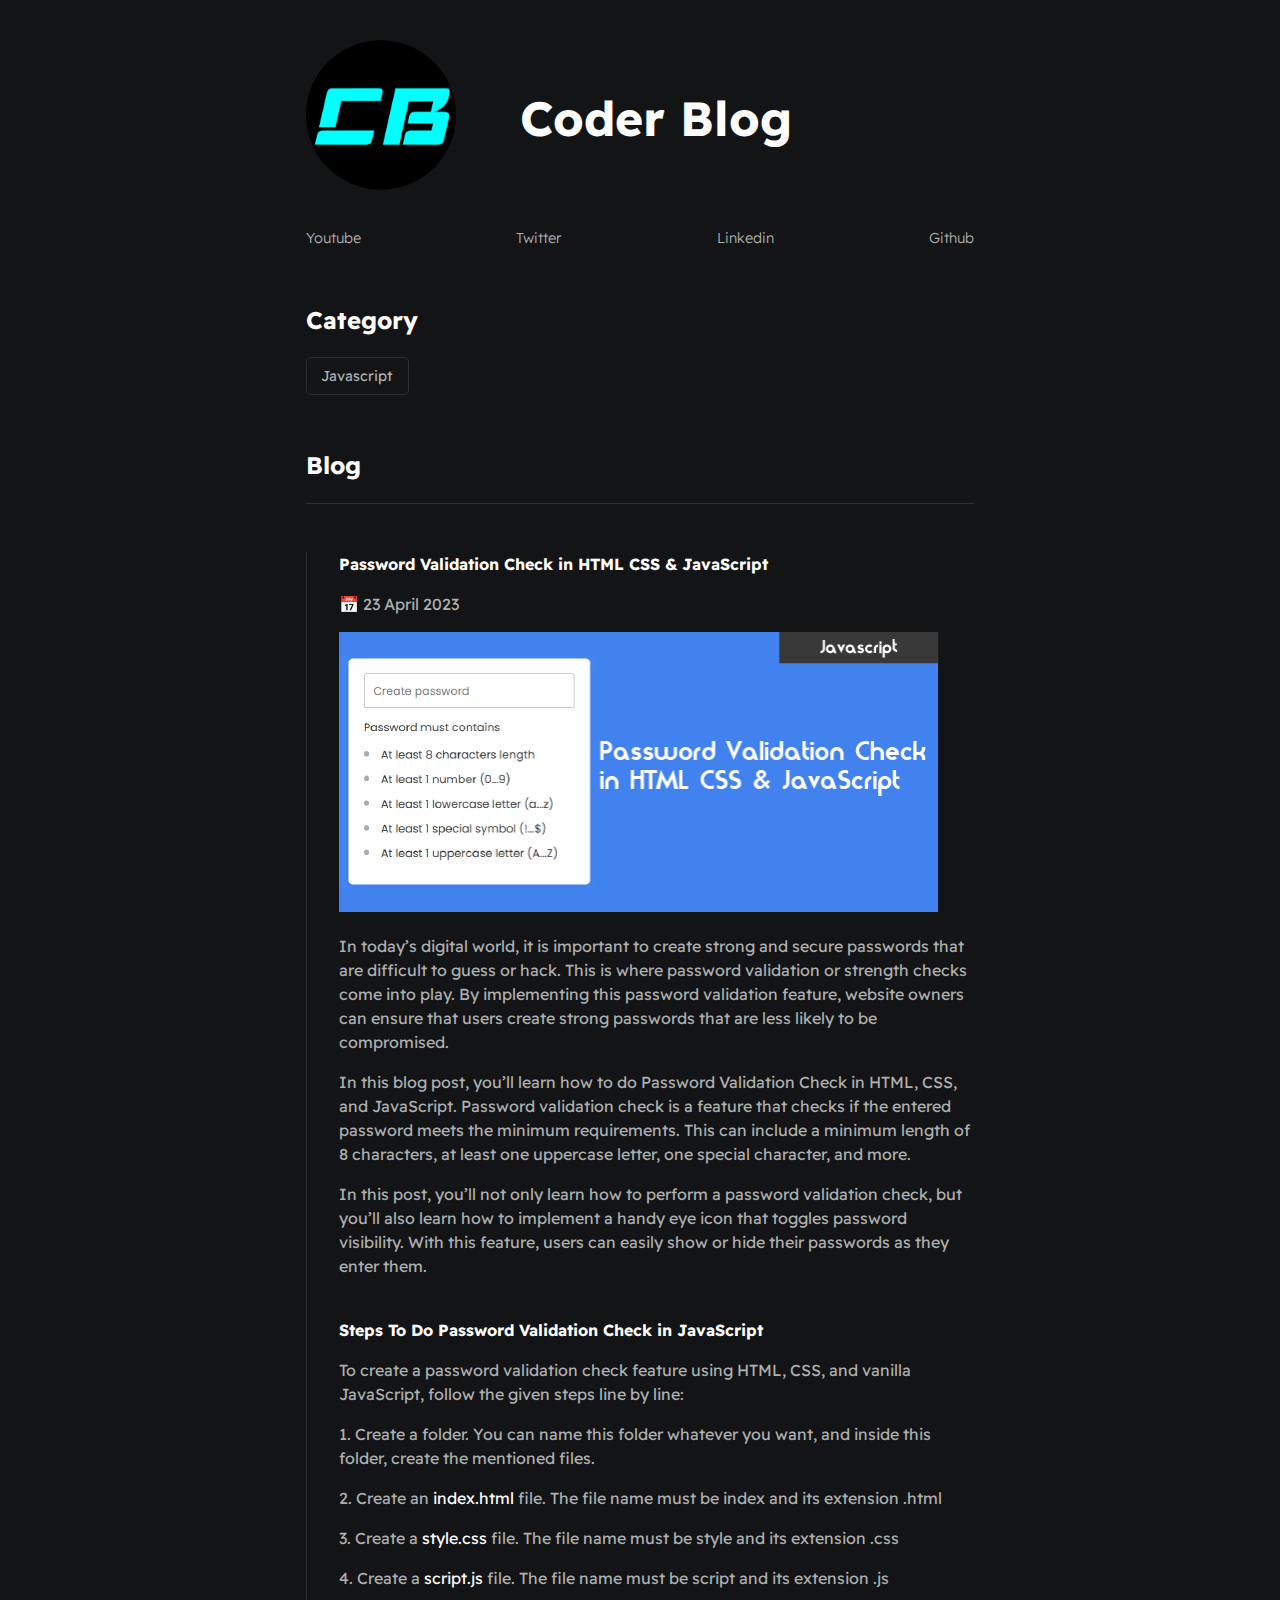
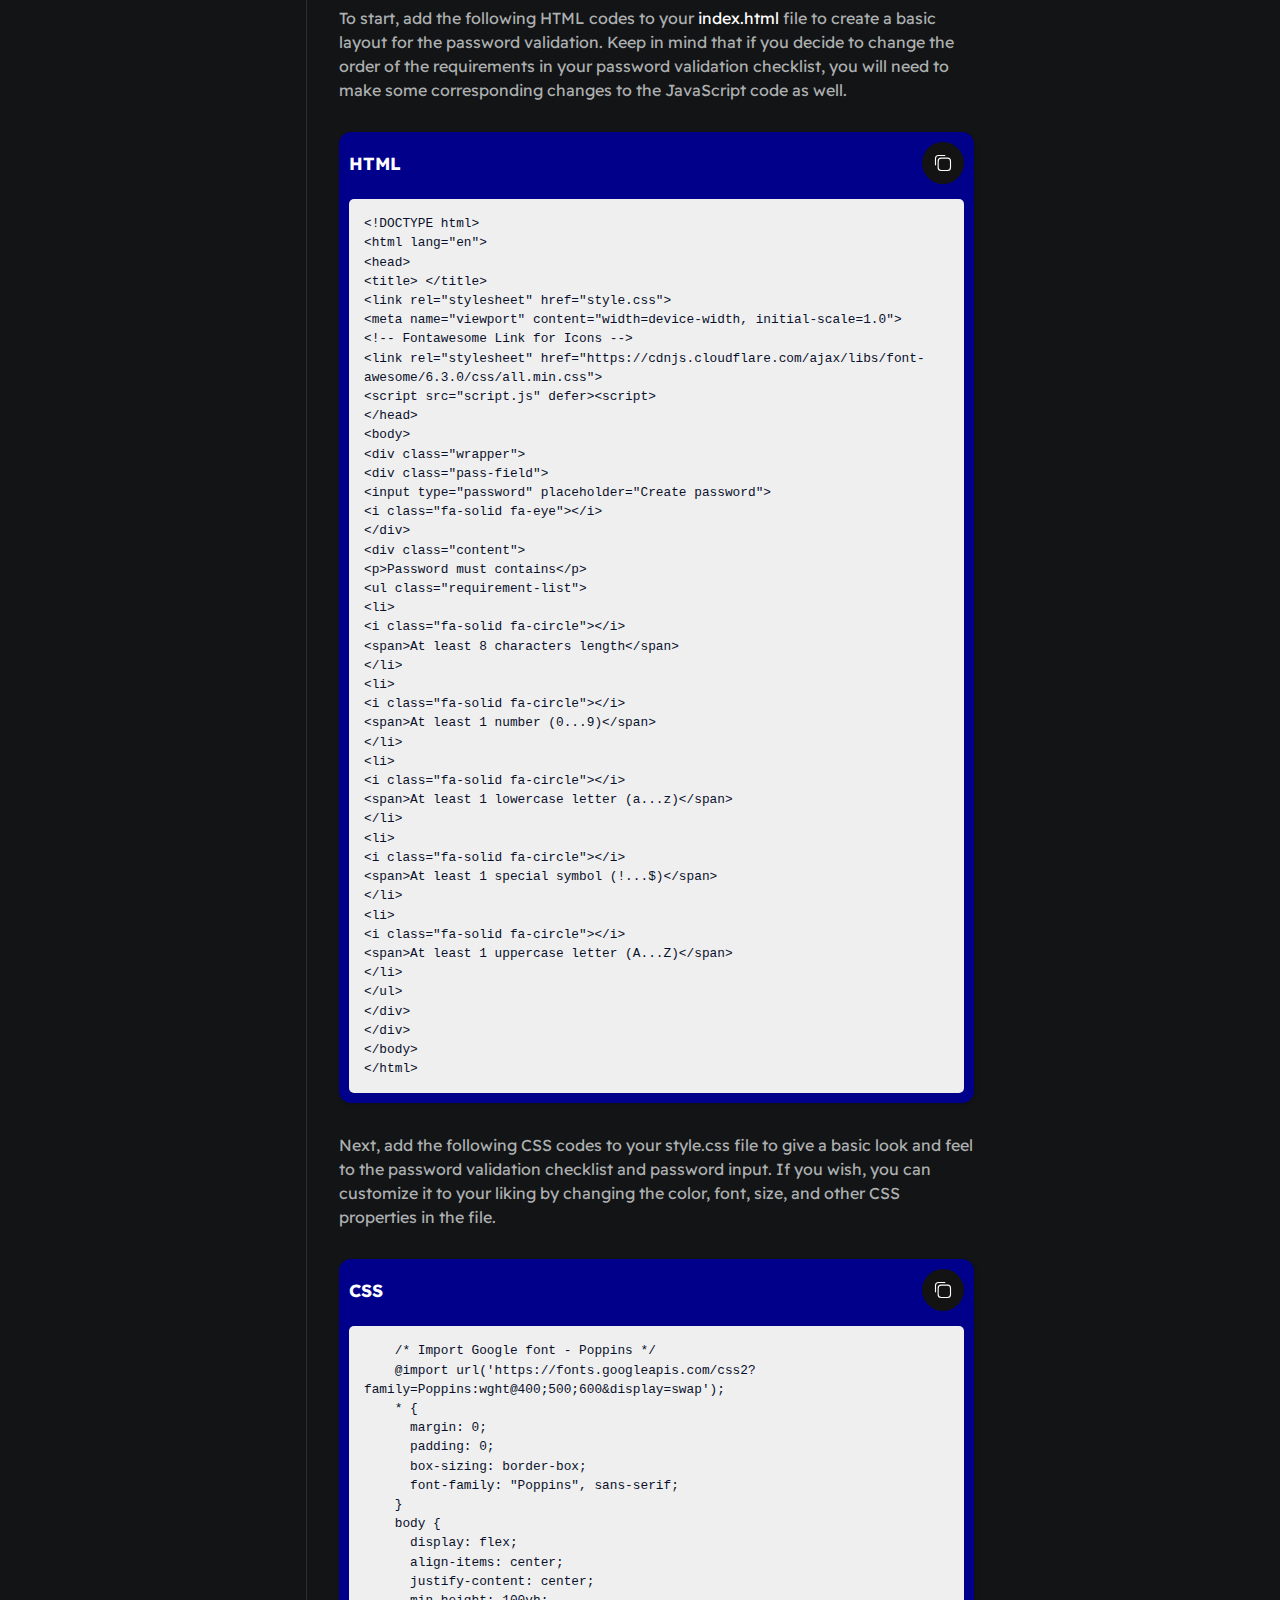
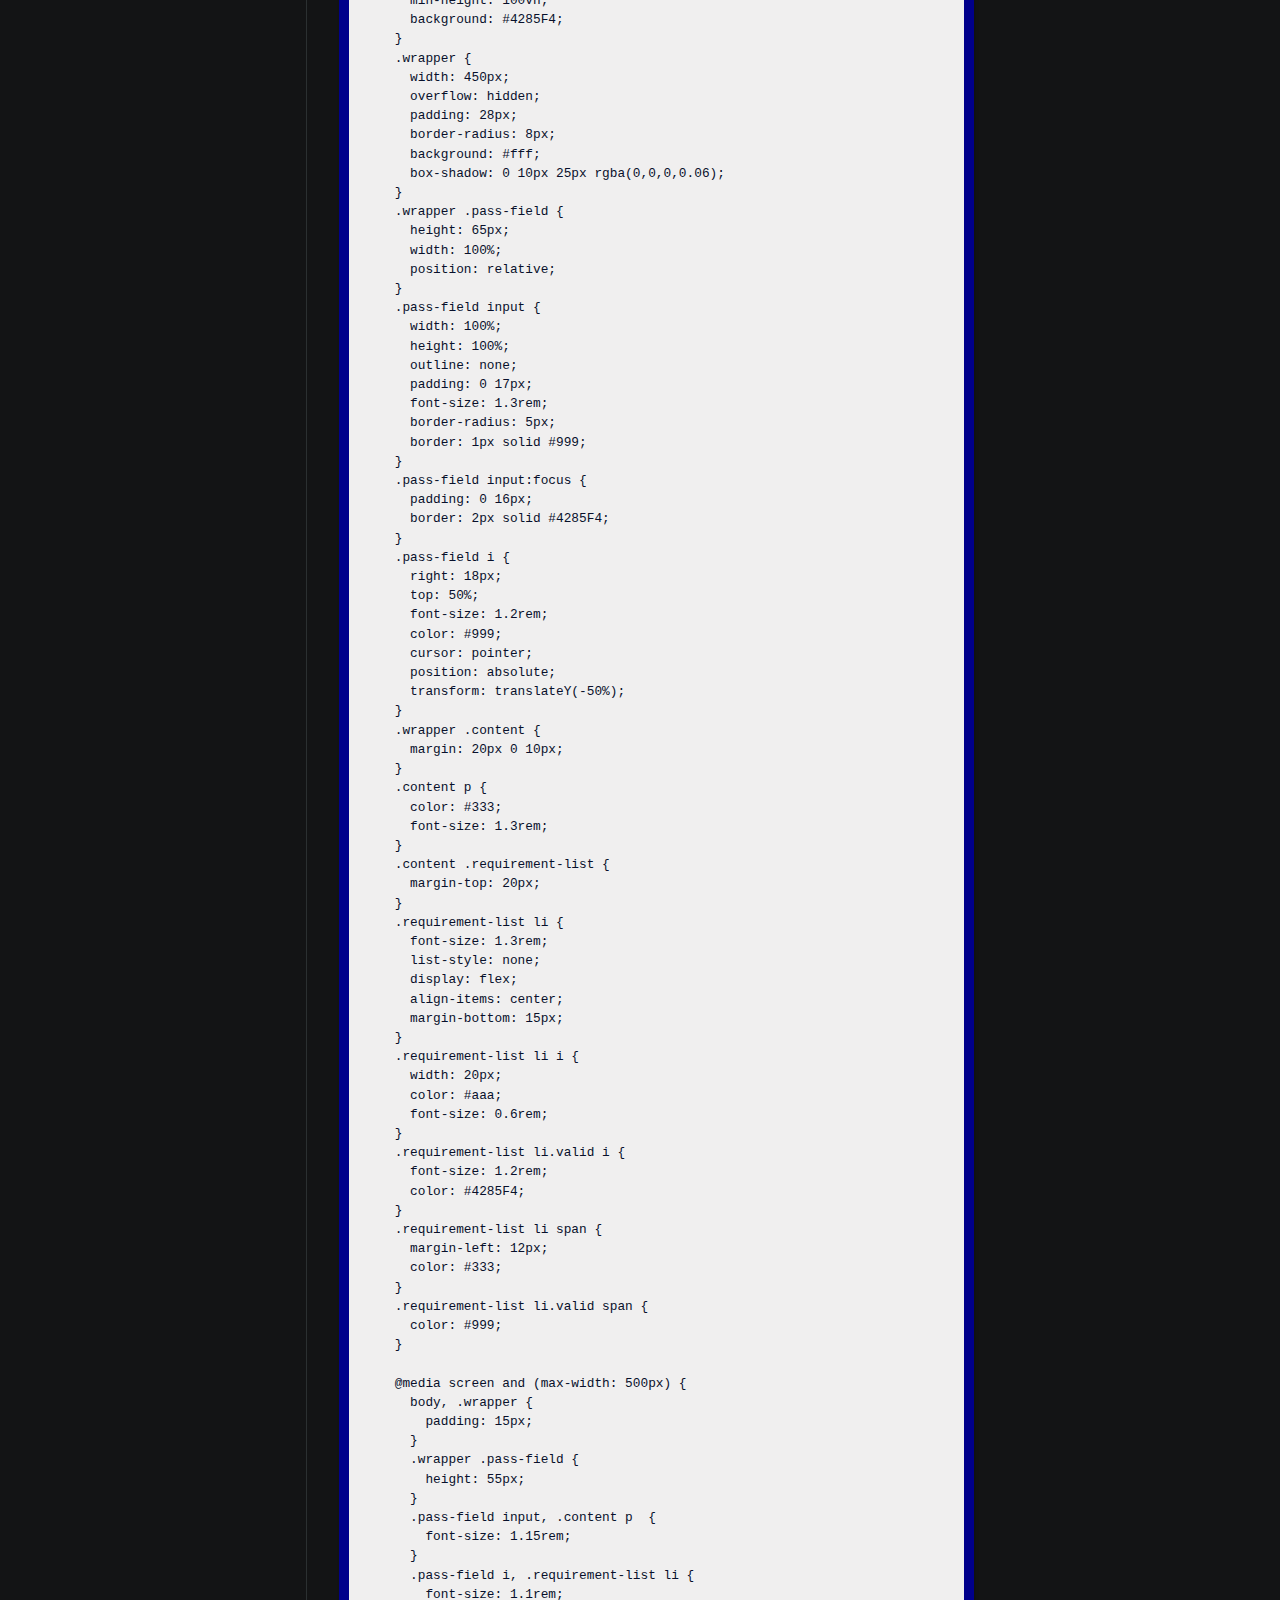
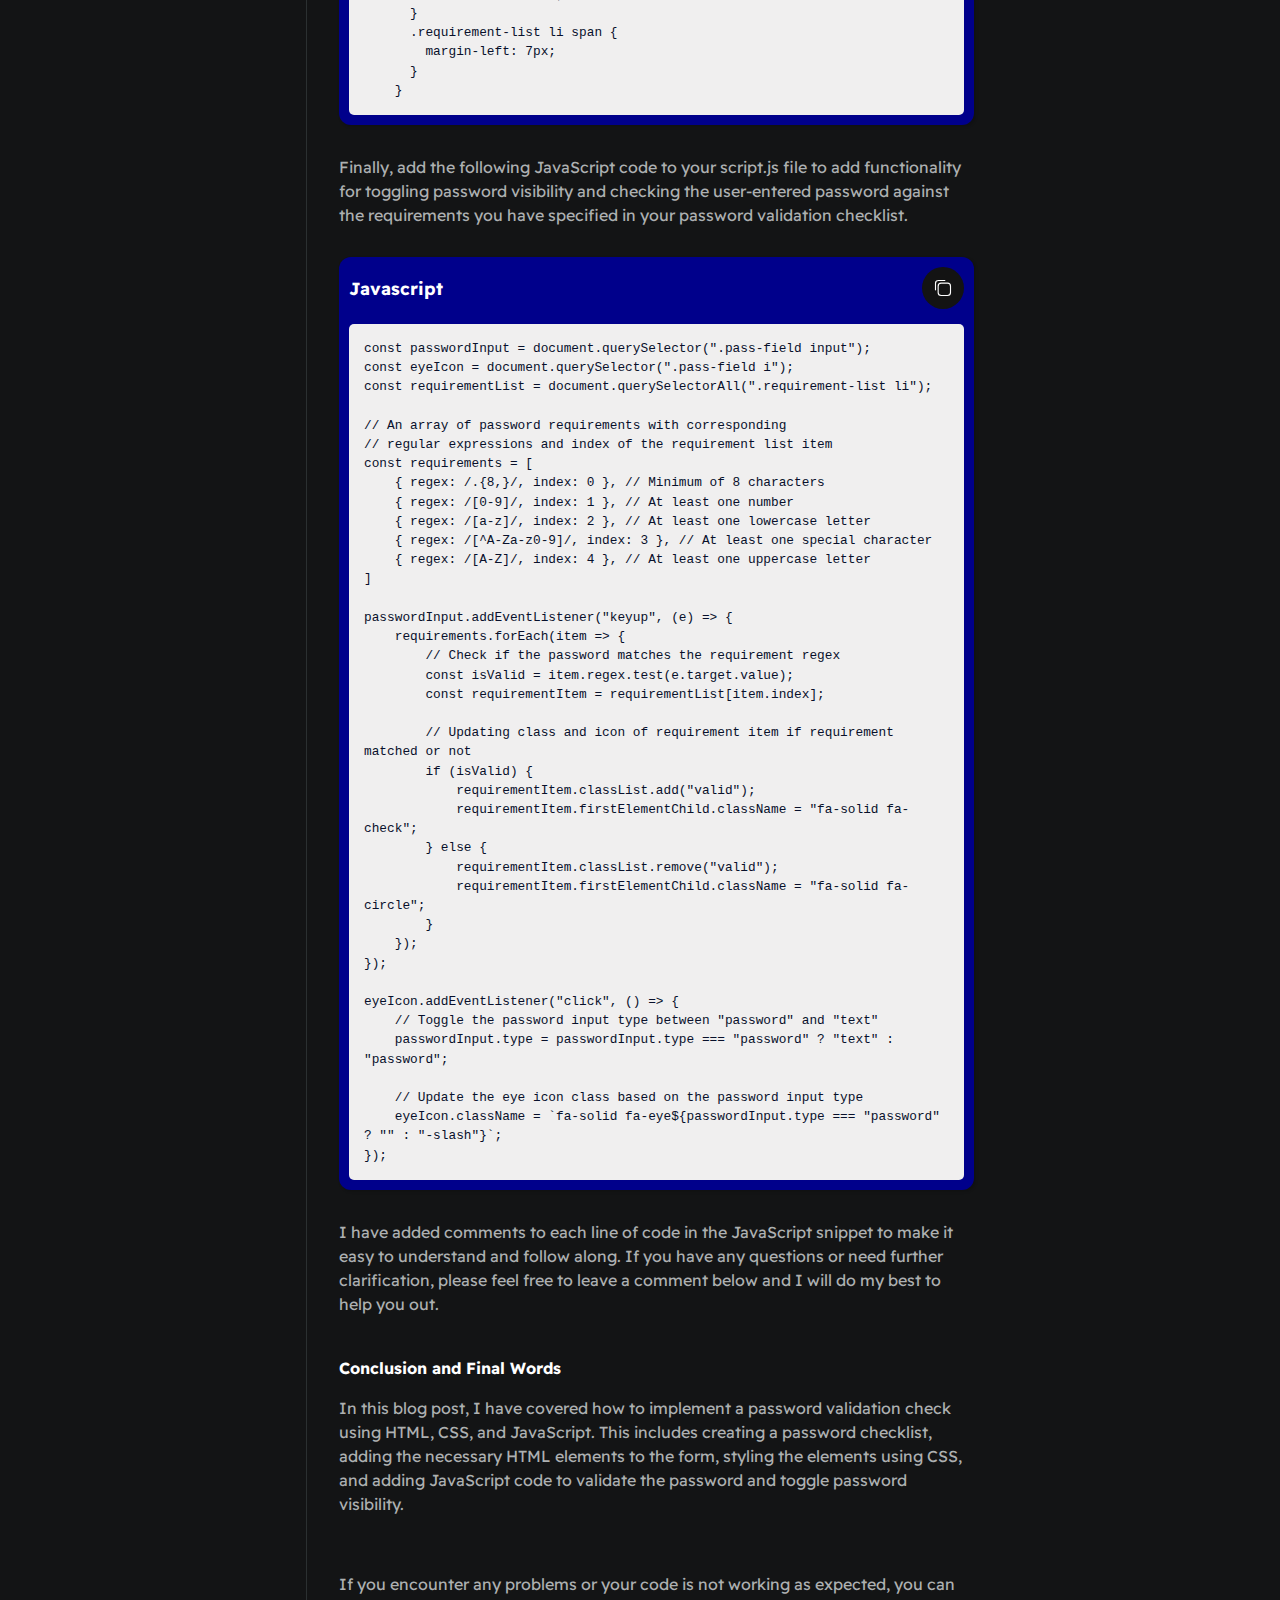
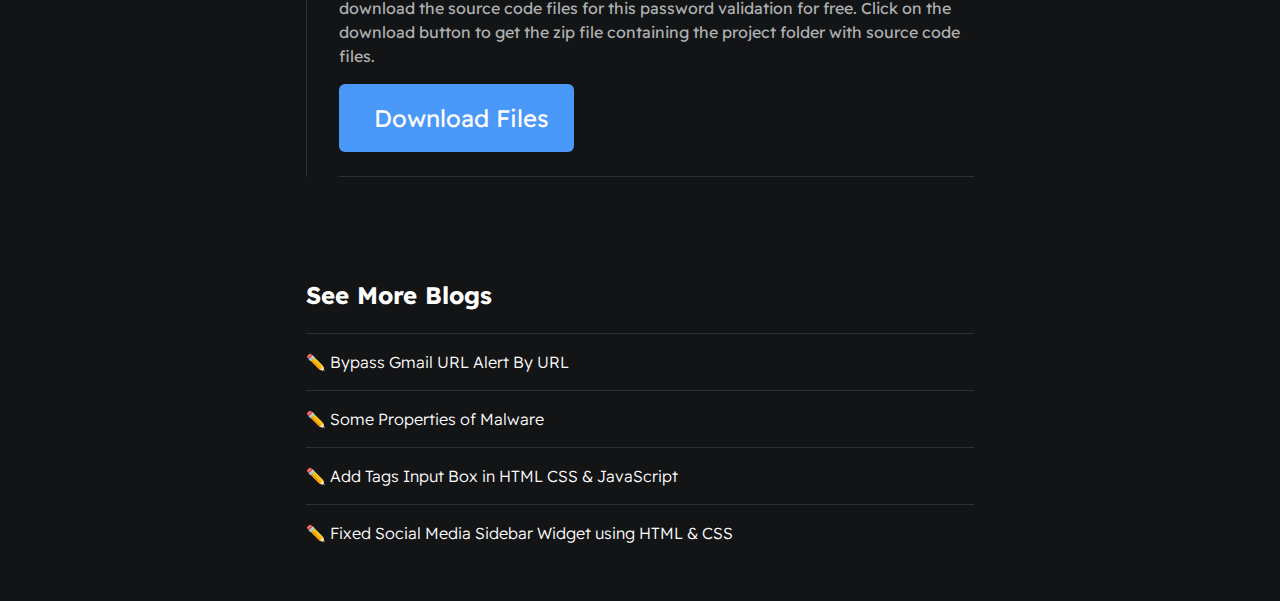
==== blogs/password validation in javascript.html @ 064b05cb "Add files via upload" ====
<!DOCTYPE html>
<!-- Made By A.H. Abir (Ashfaque Hossain Abir) -->
<html>
    <head>
        <meta charset="utf-8">
        <meta http-equiv="X-UA-Compatible" content="IE=edge">
        <title>Password Validation Check in HTML CSS & JavaScript | Coder Blog</title>

        <!-- Favicon -->
        <link rel="icon" href="assets/images/fav_icon.png">

        <meta name="viewport" content="width=device-width, initial-scale=1">

        <!-- Primary Meta Tag -->
        <meta name="title" content="Password Validation Check in HTML CSS & JavaScript | Coder Blog">
        <meta name="description" content="Tap or click in this link to see this article.">
        
        <!-- OG -->
        <meta property="og:image" content="assets/images/blogs_preview_1.png" />
        <meta property="og:type" content="website" />
        <meta property="og:url" content="https://coderblogweb.github.io/my-blogs/blogs/password%20validation%20in%20javascript.html"/>
        <meta property="og:title" content="Password Validation Check in HTML CSS & JavaScript | Coder Blog" />
        <meta property="og:description" content="Tap or click in this link to see this article."/>
        <meta property="twitter:card" content="summary_large_image">
        <meta property="twitter:url" content="https://coderblogweb.github.io/my-blogs/blogs/password%20validation%20in%20javascript.html">
        <meta property="twitter:title" content="Password Validation Check in HTML CSS & JavaScript | Coder Blog">
        <meta property="twitter:description" content="Tap or click in this link to see this article.">
        <meta property="twitter:image" content="assets/images/blogs_preview_1.png">

        <!-- CSS File -->
        <link rel="stylesheet" href="./styles/main.css">
        <link rel="stylesheet" href="styles/style.css">
    </head>
    <body>
        <div id="container--main">

            <section id="wrapper--hero" class="section--page">
                <a href="https://coderblogweb.github.io/my-blogs/"><img id="profile-pic" src="./assets/images/fav_icon.png"></a>

                <div>
                    <a href="https://coderblogweb.github.io/my-blogs/"><h1 id="user-name">Coder Blog</h1></a>
                </div>  
            </section>

            <section class="section--page">
        
                <div id="socials--list">
                    <a href="https://www.youtube.com/channel/UCOPh7wtyJgve_YknUFXp0HA" target="_blank">Youtube</a>
                    <a href="https://twitter.com/ashfaquertc70" target="_blank">Twitter</a>
                    <a href="https://www.linkedin.com/in/ashfaque-hossain-91151723b/" target="_blank">Linkedin</a>
                    <a href="https://github.com/Abirett" target="_blank">Github</a>
                </div>
            </section>

            <section class="section--page">
                <h2>Category</h2>

                <div id="wrapper--techstack__items">
                    <div class="card--techstack"><span>Javascript</span></div>
                </div>
            </section>

            <section id="work-history-wrapper" class="section--page">
                <h2>Blog</h2>

                <div class="line-break"></div>
                <div class="card--work-history">
                    <strong>Password Validation Check in HTML CSS & JavaScript</strong>
                    <p>📅 23 April 2023</p>
                    <img src="assets/images/featured_img_01.png" alt="Featured Image" width="600px" height="280px">
                    <p>In today’s digital world, it is important to create strong and secure passwords that are difficult to guess or hack. This is where password validation or strength checks come into play. By implementing this password validation feature, website owners can ensure that users create strong passwords that are less likely to be compromised.</p>
                    <p>In this blog post, you’ll learn how to do Password Validation Check in HTML, CSS, and JavaScript. Password validation check is a feature that checks if the entered password meets the minimum requirements. This can include a minimum length of 8 characters, at least one uppercase letter, one special character, and more.</p>
                    <p>In this post, you’ll not only learn how to perform a password validation check, but you’ll also learn how to implement a handy eye icon that toggles password visibility. With this feature, users can easily show or hide their passwords as they enter them.</p>
                    <br>
                    <strong>Steps To Do Password Validation Check in JavaScript</strong>
                    <p>To create a password validation check feature using HTML, CSS, and vanilla JavaScript, follow the given steps line by line:</p>
                    <p>1. Create a folder. You can name this folder whatever you want, and inside this folder, create the mentioned files.</p>
                    <p>2. Create an <code>index.html</code> file. The file name must be index and its extension .html</p>
                    <p>3. Create a <code>style.css</code> file. The file name must be style and its extension .css</p>
                    <p>4. Create a <code>script.js</code> file. The file name must be script and its extension .js</p>

                    <p>To start, add the following HTML codes to your <code>index.html</code> file to create a basic layout for the password validation. Keep in mind that if you decide to change the order of the requirements in your password validation checklist, you will need to make some corresponding changes to the JavaScript code as well.</p>

                    <!--[ HTML Code Box ]-->
                    <div class='K2_CBox'>
                        <div class='CB_Heading'>
                          <span>HTML</span>
                          <button id='copy1' class='C_box_main' onclick="copyC('copy1','code1')">
                            <i class='CBox_icn'></i>
                          </button>
                        </div>
                    
                        <!--Add Your Parse HTML code Here-->
                        <div id='code1'>
                          <!-- <pre>&lt;p class="code1"&gt;"Code goes here"&lt;/p&gt;</pre> -->
                          <code>
<pre>
&#60!DOCTYPE html&#62
&#60html lang="en"&#62
&#60head&#62
&#60title&#62 &#60/title&#62
&#60link rel="stylesheet" href="style.css"&#62
&#60meta name="viewport" content="width=device-width, initial-scale=1.0"&#62
&#60!-- Fontawesome Link for Icons --&#62
&#60link rel="stylesheet" href="https://cdnjs.cloudflare.com/ajax/libs/font-awesome/6.3.0/css/all.min.css"&#62
&#60script src="script.js" defer&#62&#60script&#62
&#60/head&#62
&#60body&#62 
&#60div class="wrapper"&#62
&#60div class="pass-field"&#62
&#60input type="password" placeholder="Create password"&#62
&#60i class="fa-solid fa-eye"&#62&#60/i&#62
&#60/div&#62
&#60div class="content"&#62
&#60p&#62Password must contains&#60/p&#62
&#60ul class="requirement-list"&#62
&#60li&#62
&#60i class="fa-solid fa-circle"&#62&#60/i&#62
&#60span&#62At least 8 characters length&#60/span&#62
&#60/li&#62
&#60li&#62
&#60i class="fa-solid fa-circle"&#62&#60/i&#62
&#60span&#62At least 1 number (0...9)&#60/span&#62
&#60/li&#62
&#60li&#62
&#60i class="fa-solid fa-circle"&#62&#60/i&#62
&#60span&#62At least 1 lowercase letter (a...z)&#60/span&#62
&#60/li&#62
&#60li&#62
&#60i class="fa-solid fa-circle"&#62&#60/i&#62
&#60span&#62At least 1 special symbol (!...$)&#60/span&#62
&#60/li&#62
&#60li&#62
&#60i class="fa-solid fa-circle"&#62&#60/i&#62
&#60span&#62At least 1 uppercase letter (A...Z)&#60/span&#62
&#60/li&#62
&#60/ul&#62
&#60/div&#62
&#60/div&#62
&#60/body&#62
&#60/html&#62
</pre>
                          </code>
                        </div>
                      </div>







                      <p>Next, add the following CSS codes to your style.css file to give a basic look and feel to the password validation checklist and password input. If you wish, you can customize it to your liking by changing the color, font, size, and other CSS properties in the file.</p>



                    <!--[CSS Code Box ]-->
                    <div class='K2_CBox'>
                        <div class='CB_Heading'>
                          <span>CSS</span>
                          <button id='copy2' class='C_box_main' onclick="copyC('copy2','code2')">
                            <i class='CBox_icn'></i>
                          </button>
                        </div>
                    
                        <!--Add Your Parse CSS code Here-->
                        <div id='code2'>
                          <!-- <pre>&lt;p class="code1"&gt;"Code goes here"&lt;/p&gt;</pre> -->
                          <code>
<pre>
    /* Import Google font - Poppins */
    @import url('https://fonts.googleapis.com/css2?family=Poppins:wght@400;500;600&display=swap');
    * {
      margin: 0;
      padding: 0;
      box-sizing: border-box;
      font-family: "Poppins", sans-serif;
    }
    body {
      display: flex;
      align-items: center;
      justify-content: center;
      min-height: 100vh;
      background: #4285F4;
    }
    .wrapper {
      width: 450px;
      overflow: hidden;
      padding: 28px;
      border-radius: 8px;
      background: #fff;
      box-shadow: 0 10px 25px rgba(0,0,0,0.06);
    }
    .wrapper .pass-field {
      height: 65px;
      width: 100%;
      position: relative;
    }
    .pass-field input {
      width: 100%;
      height: 100%;
      outline: none;
      padding: 0 17px;
      font-size: 1.3rem;
      border-radius: 5px;
      border: 1px solid #999;
    }
    .pass-field input:focus {
      padding: 0 16px;
      border: 2px solid #4285F4;
    }
    .pass-field i {
      right: 18px;
      top: 50%;
      font-size: 1.2rem;
      color: #999;
      cursor: pointer;
      position: absolute;
      transform: translateY(-50%);
    }
    .wrapper .content {
      margin: 20px 0 10px;
    }
    .content p {
      color: #333;
      font-size: 1.3rem;
    }
    .content .requirement-list {
      margin-top: 20px;
    }
    .requirement-list li {
      font-size: 1.3rem;
      list-style: none;
      display: flex;
      align-items: center;
      margin-bottom: 15px;
    }
    .requirement-list li i {
      width: 20px;
      color: #aaa;
      font-size: 0.6rem;
    }
    .requirement-list li.valid i {
      font-size: 1.2rem;
      color: #4285F4;
    }
    .requirement-list li span {
      margin-left: 12px;
      color: #333;
    }
    .requirement-list li.valid span {
      color: #999;
    }
    
    @media screen and (max-width: 500px) {
      body, .wrapper {
        padding: 15px;
      }
      .wrapper .pass-field {
        height: 55px;
      }
      .pass-field input, .content p  {
        font-size: 1.15rem;
      }
      .pass-field i, .requirement-list li {
        font-size: 1.1rem;
      }
      .requirement-list li span {
        margin-left: 7px;
      }
    }
</pre>
                          </code>
                        </div>
                      </div>






                    <p>Finally, add the following JavaScript code to your script.js file to add functionality for toggling password visibility and checking the user-entered password against the requirements you have specified in your password validation checklist.</p>



                    <!--[Javascript Code Box ]-->
                    <div class='K2_CBox'>
                        <div class='CB_Heading'>
                          <span>Javascript</span>
                          <button id='copy3' class='C_box_main' onclick="copyC('copy3','code3')">
                            <i class='CBox_icn'></i>
                          </button>
                        </div>
                    
                        <!--Add Your Parse Javascript code Here-->
                        <div id='code3'>
                          <!-- <pre>&lt;p class="code1"&gt;"Code goes here"&lt;/p&gt;</pre> -->
                          <code>
<pre>
const passwordInput = document.querySelector(".pass-field input");
const eyeIcon = document.querySelector(".pass-field i");
const requirementList = document.querySelectorAll(".requirement-list li");
    
// An array of password requirements with corresponding 
// regular expressions and index of the requirement list item
const requirements = [
    { regex: /.{8,}/, index: 0 }, // Minimum of 8 characters
    { regex: /[0-9]/, index: 1 }, // At least one number
    { regex: /[a-z]/, index: 2 }, // At least one lowercase letter
    { regex: /[^A-Za-z0-9]/, index: 3 }, // At least one special character
    { regex: /[A-Z]/, index: 4 }, // At least one uppercase letter
]
    
passwordInput.addEventListener("keyup", (e) => {
    requirements.forEach(item => {
        // Check if the password matches the requirement regex
        const isValid = item.regex.test(e.target.value);
        const requirementItem = requirementList[item.index];
    
        // Updating class and icon of requirement item if requirement matched or not
        if (isValid) {
            requirementItem.classList.add("valid");
            requirementItem.firstElementChild.className = "fa-solid fa-check";
        } else {
            requirementItem.classList.remove("valid");
            requirementItem.firstElementChild.className = "fa-solid fa-circle";
        }
    });
});
    
eyeIcon.addEventListener("click", () => {
    // Toggle the password input type between "password" and "text"
    passwordInput.type = passwordInput.type === "password" ? "text" : "password";
    
    // Update the eye icon class based on the password input type
    eyeIcon.className = `fa-solid fa-eye${passwordInput.type === "password" ? "" : "-slash"}`;
});
</pre>
                          </code>
                        </div>
                      </div>




                      <p>I have added comments to each line of code in the JavaScript snippet to make it easy to understand and follow along. If you have any questions or need further clarification, please feel free to leave a comment below and I will do my best to help you out.</p>

                      <br>

                      <strong>Conclusion and Final Words</strong>
                      <p>In this blog post, I have covered how to implement a password validation check using HTML, CSS, and JavaScript. This includes creating a password checklist, adding the necessary HTML elements to the form, styling the elements using CSS, and adding JavaScript code to validate the password and toggle password visibility.</p>

                      <br>
                      
                      <p>If you encounter any problems or your code is not working as expected, you can download the source code files for this password validation for free. Click on the download button to get the zip file containing the project folder with source code files.</p>
                      <button class="download-btn" data-timer="10">
                        <span class="icon material-symbols-rounded"></span>
                        <span class="text" style="color: #fff;">Download Files</span>
                      </button>

                      <br>




                    <div class="line-break"></div>
                    <!-- Blog Section Page End -->

                    </div>

                    <div id='toastNotif' class='tNtf'></div> 
                    <div id='toastNotif2' class='tNtf'></div> 
                    <div id='toastNotif3' class='tNtf'></div> 

            </section>

            <section class="section--page">
                <h2>See More Blogs</h2>

                <div class="card--project">
                    <a href="https://abirett.wordpress.com/2023/02/12/bypass-gmail-url-alert-by-url/"><span>✏️ </span>Bypass Gmail URL Alert By URL</a>
                </div>

                <div class="card--project">
                    <a href="https://abirett.wordpress.com/2023/02/12/some-properties-of-malware/" ><span>✏️ </span>Some Properties of Malware</a>
                </div>

                <div class="card--project">
                    <a href="https://abirett.wordpress.com/2022/08/06/you-are-on-the-right-track/" ><span>✏️ </span>Add Tags Input Box in HTML CSS & JavaScript</a>
                </div>

                <div class="card--project">
                    <a href="https://abirett.wordpress.com/2022/08/06/brilliant/"><span>✏️ </span>Fixed Social Media Sidebar Widget using HTML & CSS</a>
                </div>

            </section>
       
        </div>

        <!-- JS File -->
        <script src="script/script.js"></script>


        <script>
          // Download Button
          const downloadBtn = document.querySelector(".download-btn");
          const fileLink = "files/Password validation check.zip";
          
          const initTimer = () => {
            if(downloadBtn.classList.contains("disable-timer")) {
              return location.href = fileLink;
            }
            let timer = downloadBtn.dataset.timer;
            downloadBtn.classList.add("timer");
            downloadBtn.innerHTML = `Your download will begin in <b>${timer}</b> seconds`;
            const initCounter = setInterval(() => {
              if(timer > 0) {
                timer--;
                return downloadBtn.innerHTML = `Your download will begin in <b>${timer}</b> seconds`;
              }
              clearInterval(initCounter);
              location.href = fileLink;
              downloadBtn.innerText = "Your file is downloading...";
              setTimeout(() => {
                downloadBtn.classList.replace("timer", "disable-timer");
                downloadBtn.innerHTML = `<span class="icon material-symbols-rounded"></span>
                <span class="text" style="color:#fff;">Download Again</span>`;
              }, 3000);
            }, 1000);
          }
          
          downloadBtn.addEventListener("click", initTimer);
        </script>

    </body>
</html>
---- blogs/styles/main.css ----
@import url('https://fonts.googleapis.com/css2?family=Readex+Pro:wght@300;400;500;600;700&display=swap');

:root{
    --mainTextColor-light:#000;
    --secondaryTextColor-light:rgb(51 51 51);
    --mainLinkColor-light:#0da2b8;
    --mainBorderColor-light:rgb(218, 218, 218);
    --mainBgColor-light:rgb(249, 250,251);

    --mainTextColor-dark:#fff;
    --secondaryTextColor-dark:#adb0b1;
    --mainLinkColor-dark:rgb(30, 190,214);
    --mainBorderColor-dark:#2b3031;
    --mainBgColor-dark:#131415;
    
    --mainTextColor:var(--mainTextColor-dark);
    --secondaryTextColor:var(--secondaryTextColor-dark);
    --mainLinkColor:var(--mainLinkColor-dark);
    --mainBorderColor:var(--mainBorderColor-dark);
    --mainBgColor:var(--mainBgColor-dark);

}


*{
    font-family: 'Readex Pro';
    line-height: 1.5em;
    box-sizing: border-box;
    color: var(--mainTextColor);
    
}

/* custom scroll bar */
::-webkit-scrollbar {
    width: 10px;
}
::-webkit-scrollbar-track {
    background: #f1f1f1;
}
::-webkit-scrollbar-thumb {
    background: #888;
}

::-webkit-scrollbar-thumb:hover {
    background: #555;
}

body{
    background-color: var(--mainBgColor);            
}

p, span, li{
    color: var(--secondaryTextColor);
    font-size: 1em;
}

a{
    text-decoration: none;
    color: var(--mainLinkColor);
    font-weight: 500;
}

li{
    line-height: 1.9em;
}

#container--main{
    max-width: 700px;
    margin: 0 auto;
    padding: 1em;
}

.section--page{
    padding-top: 1em;
    padding-bottom: 1em;
}

#wrapper--hero{
    display: flex;
    align-items: center;
    gap: 4em;
}

#bio, a{
    font-weight: 300;
}

#user-name{
    font-size: 48px;
    line-height: 1em;
}

#profile-pic{
    width: 150px;
    height: 150px;
    object-fit: cover;
    border-radius: 50%;
}

#email{
    color: var(--mainTextColor);
}

#socials--list{
    display: flex;
    justify-content: space-between;
    column-gap: 1em;
    flex-wrap: wrap;
}

#socials--list a{
    font-weight: 300;
    color: var(--secondaryTextColor);
    font-size: 0.9em;
    transition: 0.3s;
}

#socials--list a:hover{
    font-weight: 100;
    color: var(--mainLinkColor);
    font-size: 0.9em;
}

#qualifications--list{
    list-style: none;
}

#wrapper--techstack__items{
    display: flex;
    flex-wrap: wrap;
    gap: 1em;
    font-size: 0.9em;
}

.card--techstack{
    border: 1px solid var(--mainBorderColor);
    border-radius: 5px;
    padding: 0.5em 1em;
    align-items: center;
}

.card--project{
    padding-top: 1em;
    padding-bottom: 1em;
    border-top: 1px solid var(--mainBorderColor);
}

.card--project a{
    color: var(--mainTextColor);

    transition: 0.3s;
}

.card--project a:hover{
    color: rgb(30, 190,214);

}

.card--work-history{
    border-left: 1px solid var(--mainBorderColor);
    margin-top: 3em;
    margin-bottom: 3em;
    padding-left: 2em;
}

.line-break{
    background-color: var(--mainBorderColor);
    height: 1px;
}


@media(max-width:600px){

    .section--page{
        padding-top: 1em;
        padding-bottom: 1em;
    }

    #wrapper--hero{
        display: flex;
        align-items: center;
        gap: 1em;
    }

    #profile-pic{
        width: 200px;
        height: 200px;
    }

    #wrapper--hero{
        flex-direction: column;
    }

    .card--work-history{
        border-left: none;
        padding-left: 0;
    }

    img {
        height: 240px;
        width: 370px;
    }
}
---- blogs/styles/style.css ----
.K2_CBox{position:relative;background: #00008B;width:100%;border-radius:12px;box-shadow: rgba(0, 0, 0, 0.15) 1.95px 1.95px 2.6px;padding:10px;margin:30px 0 30px}
.K2_CBox .CB_Heading{display:flex;justify-content:space-between;align-items:center;margin-bottom:15px}
.K2_CBox .CB_Heading span{margin:0;font-weight:700;font-family:inherit;font-size:1.1rem;color: #ffffff;}
.K2_CBox .C_box_main{cursor:pointer;display:inline-flex;align-items:center;padding:12px;outline:0;border:0;border-radius:50%;background:#131313;transition:all .3s ease;-webkit-transition:all .3s ease}.K2_CBox .C_box_main:hover{opacity:.8}.K2_CBox .C_box_main .CBox_icn{flex-shrink:0;display:inline-block;width:18px;height:18px;background-image:url("data:image/svg+xml,<svg xmlns='http://www.w3.org/2000/svg' fill='none' stroke='%23fefefe' stroke-linecap='round' stroke-linejoin='round' stroke-width='1.5' viewBox='0 0 24 24'><rect x='5.54615' y='5.54615' width='16.45385' height='16.45385' rx='4'/><path d='M171.33311,181.3216v-8.45385a4,4,0,0,1,4-4H183.787' transform='translate(-169.33311 -166.86775)'/></svg>");background-size:cover;background-repeat:no-repeat;background-position:center}
.K2_CBox .C_box_main.copied{background:#00ce9e}
.K2_CBox .C_box_main.copied .CBox_icn{background-image:url("data:image/svg+xml,<svg xmlns='http://www.w3.org/2000/svg' fill='none' stroke='%23000' stroke-linecap='round' stroke-linejoin='round' stroke-width='1.5' viewBox='0 0 24 24'><path d='M22 11.07V12a10 10 0 1 1-5.93-9.14'/><polyline points='23 3 12 14 9 11'/></svg>")}
.K2_CBox pre{margin:0;background:#f0efef;padding:15px;border-radius:5px;color:#08102b;font-size:.8rem;font-family:monospace;overflow:scroll;scroll-behavior:smooth;scroll-snap-type:x mandatory;-ms-overflow-style:none;-webkit-overflow-scrolling:touch; white-space: pre-wrap;}
.K2_CBox pre::before, .K2_CBox pre::after{content:''}
.dark-Mode .K2_CBox{background:#2d2d30}.dark-Mode .K2_CBox pre{background:#252526;color:#fffdfc}
.tNtf span{position:fixed;left:24px;bottom:-70px;display:inline-flex;align-items:center;text-align:center;justify-content:center;margin-bottom:20px;z-index:99981;background:#e2e2e2;color:rgba(0, 0, 0, 0.8);font-size:14px;font-family:inherit;border-radius:3px;padding:13px 24px; opacity:0;transition:all .1s ease;animation:slideinwards 2s ease forwards;-webkit-animation:slideinwards 2s ease forwards}
@media screen and (max-width:500px){.tNtf span{margin-bottom:20px;left:20px;right:20px;font-size:13px;background-color: #2F4F4F;color:#e2e2e2;}}
@keyframes slideinwards{0%{opacity:0}20%{opacity:1;bottom:0}50%{opacity:1;bottom:0}80%{opacity:1;bottom:0}100%{opacity:0;bottom:-70px;visibility:hidden}}
@-webkit-keyframes slideinwards{0%{opacity:0}20%{opacity:1;bottom:0}50%{opacity:1;bottom:0}80%{opacity:1;bottom:0}100%{opacity:0;bottom:-70px;visibility:hidden}}
.darkMode .tNtf span{box-shadow:0 10px 40px rgba(0,0,0,.2)}



/* Download Buttons */
.download-btn{
    outline: none;
    border: none;
    color: #fff;
    display: flex;
    cursor: pointer;
    padding: 16px 25px;
    border-radius: 6px;
    align-items: center;
    white-space: nowrap;
    background: #4A98F7;
    transition: all 0.2s ease;
  }
  .download-btn:hover{
    background: #2382f6;
  }
  .download-btn.timer{
    color: #fff;
    background: none;
    transition: none;
    font-size: 1.6rem;
    pointer-events: none;
  }
  .download-btn.timer b{
    color: #4A98F7;
    padding: 0 8px;
  }
  .download-btn .icon{
    font-size: 2rem;
  }
  .download-btn .text{
    font-size: 1.5rem;
    padding-left: 10px;
  }
@media only screen and (max-width: 600px) {
    .download-btn.timer{
      font-size: 15px;
    }
}
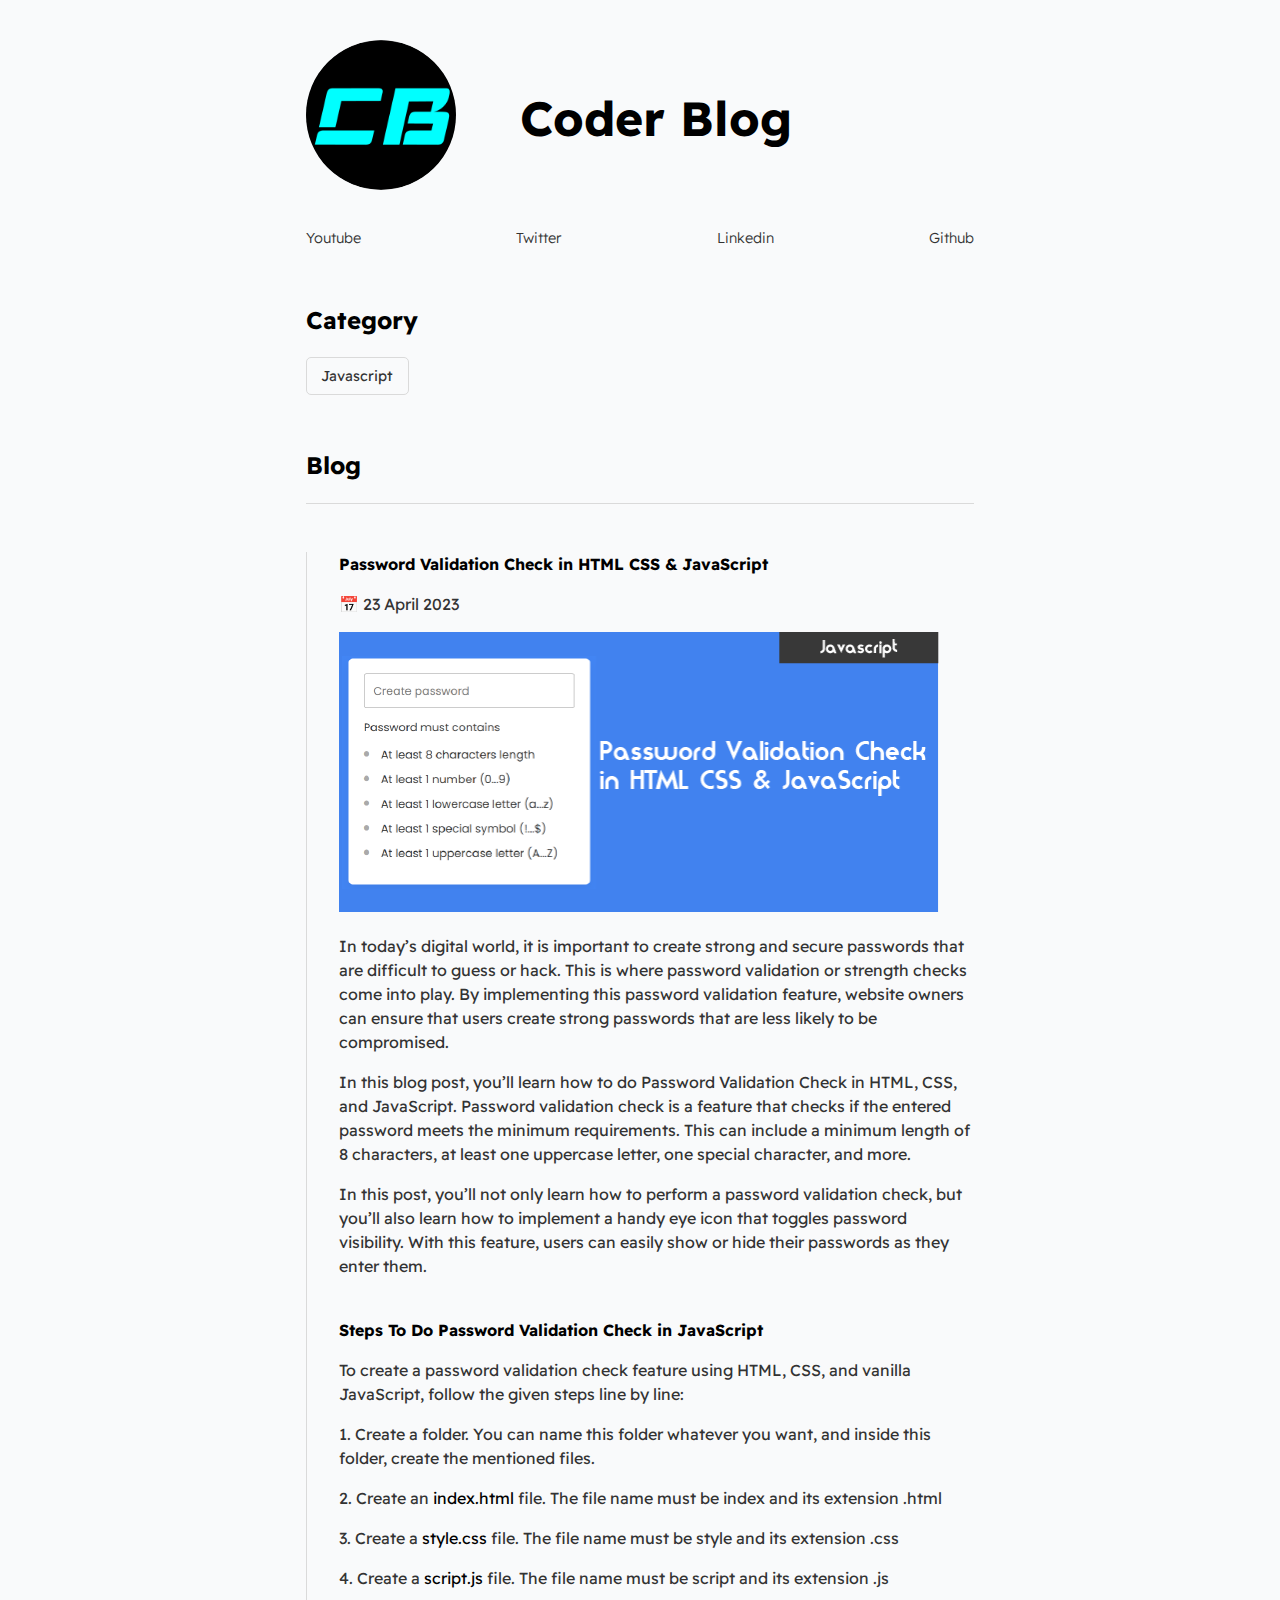
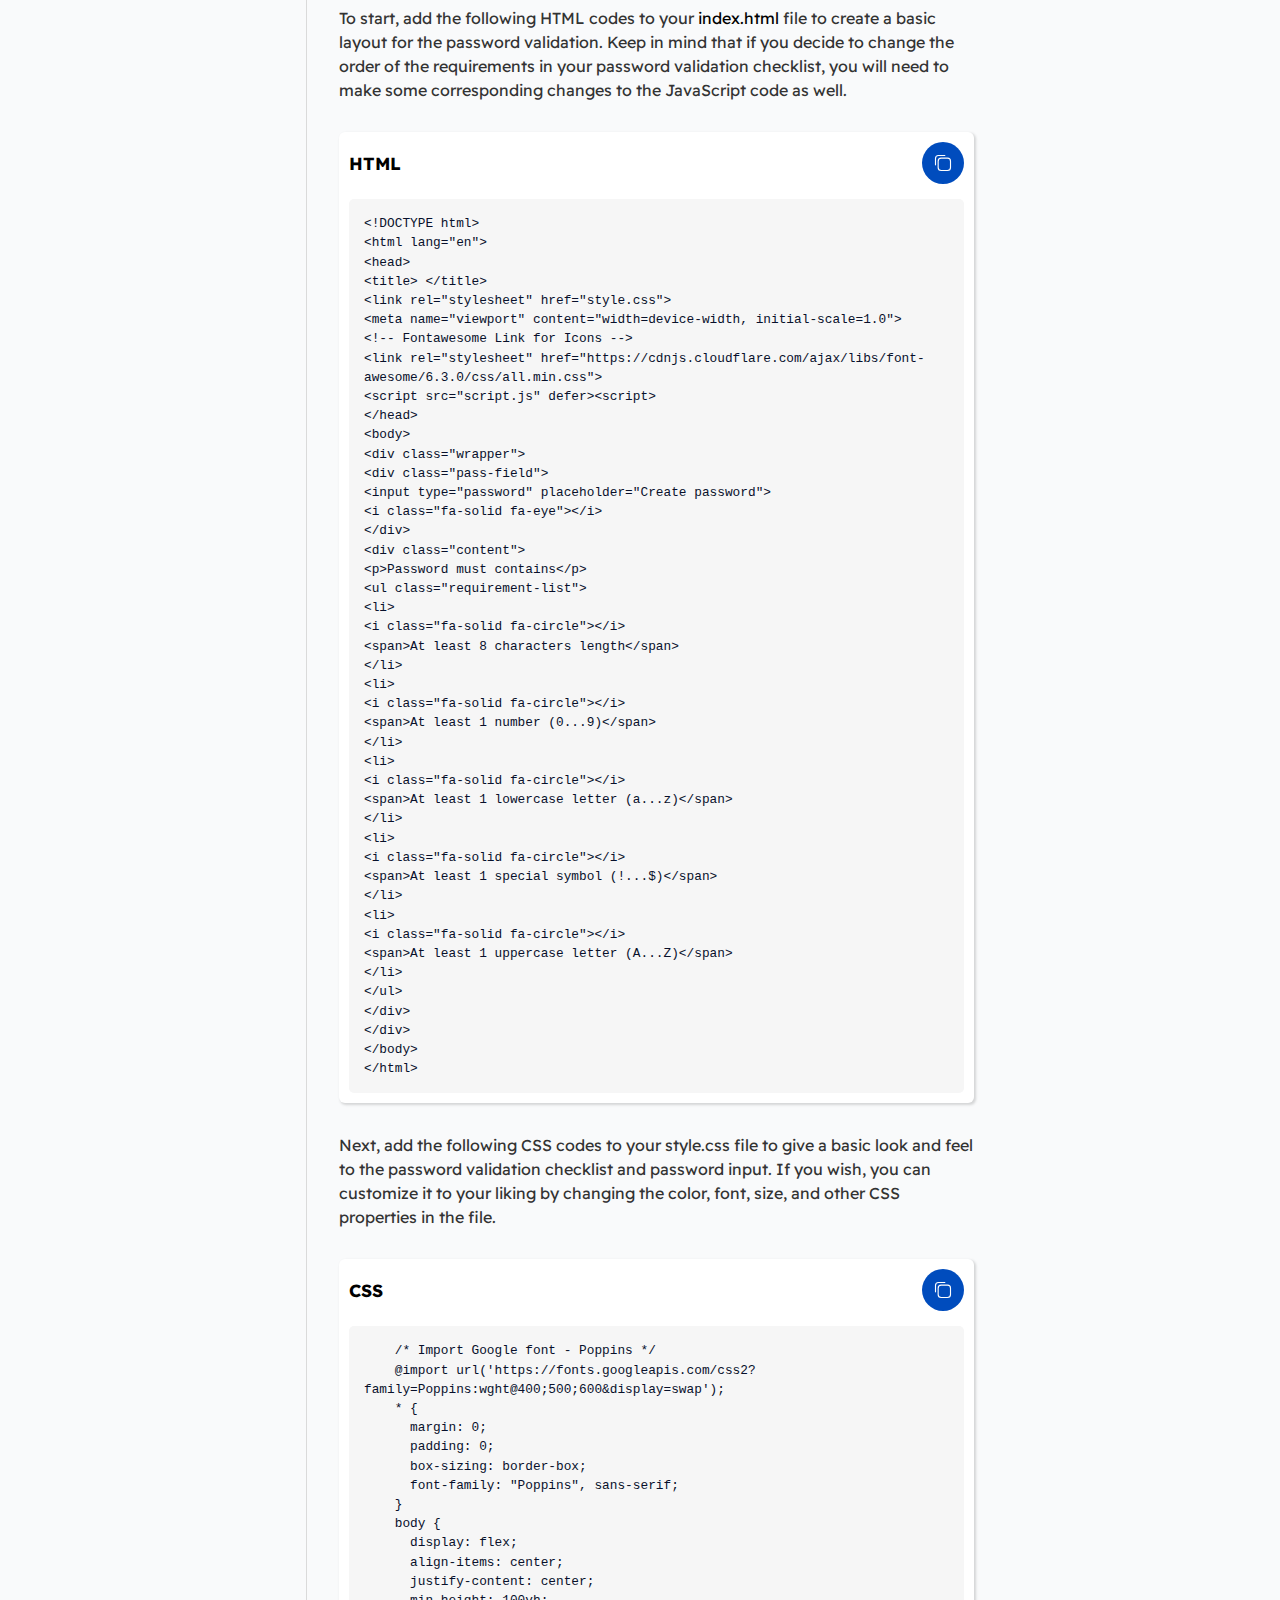
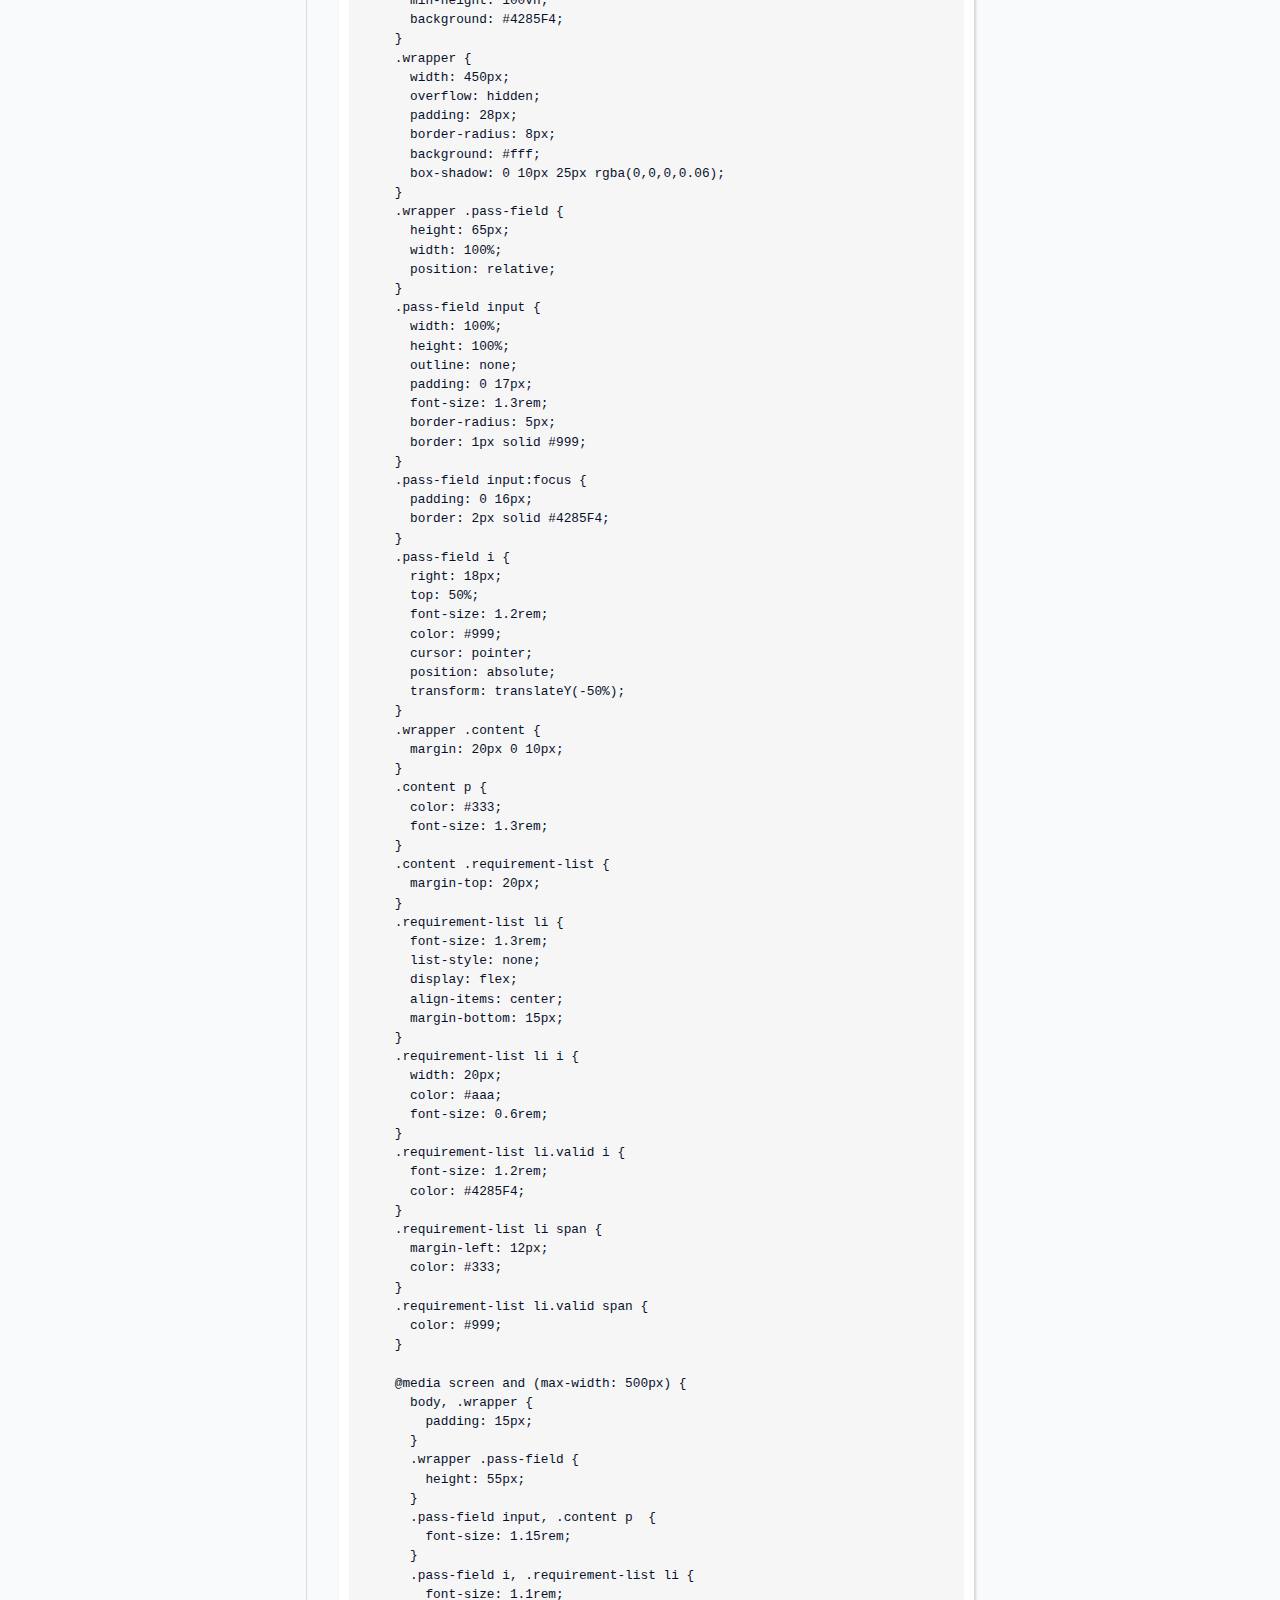
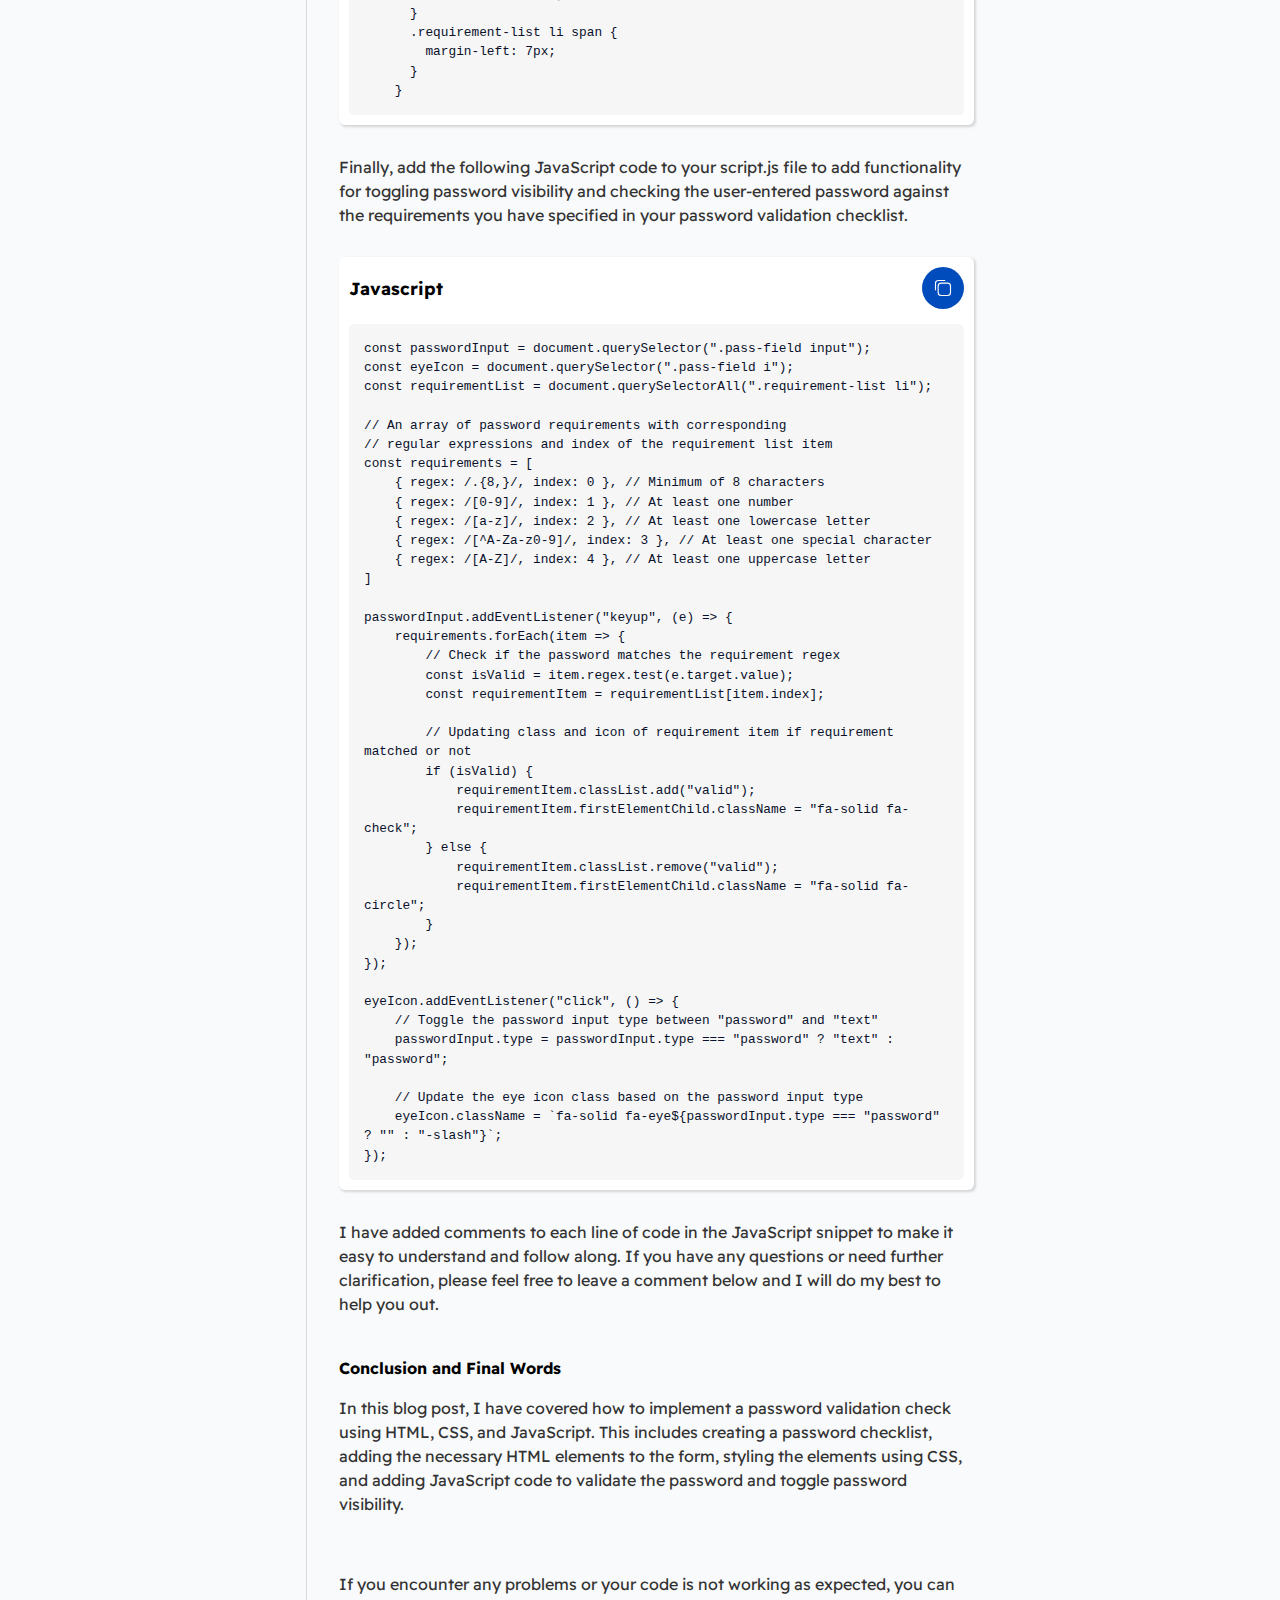
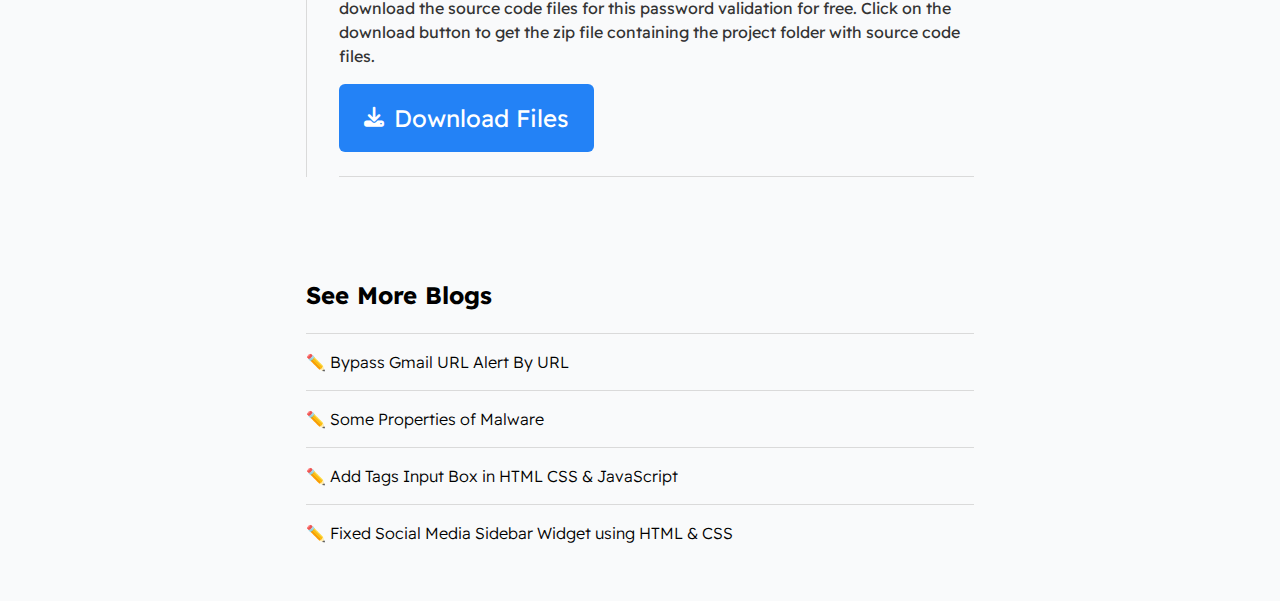
==== commit 360587ad: "Download btn updated" ====
--- a/blogs/password validation in javascript.html
+++ b/blogs/password validation in javascript.html
@@ -10,6 +10,9 @@
         <link rel="icon" href="assets/images/fav_icon.png">
 
         <meta name="viewport" content="width=device-width, initial-scale=1">
+
+        <!-- FontAwesome CDN -->
+        <link rel="stylesheet" href="https://cdnjs.cloudflare.com/ajax/libs/font-awesome/6.4.0/css/all.min.css"/>
 
         <!-- Primary Meta Tag -->
         <meta name="title" content="Password Validation Check in HTML CSS & JavaScript | Coder Blog">
@@ -355,6 +358,7 @@
                       <p>If you encounter any problems or your code is not working as expected, you can download the source code files for this password validation for free. Click on the download button to get the zip file containing the project folder with source code files.</p>
                       <button class="download-btn" data-timer="10">
                         <span class="icon material-symbols-rounded"></span>
+                        <i class="fa-solid fa-download fa-xl" style="color: #ffffff;"></i>
                         <span class="text" style="color: #fff;">Download Files</span>
                       </button>
 
--- a/blogs/styles/main.css
+++ b/blogs/styles/main.css
@@ -13,11 +13,11 @@
     --mainBorderColor-dark:#2b3031;
     --mainBgColor-dark:#131415;
     
-    --mainTextColor:var(--mainTextColor-dark);
-    --secondaryTextColor:var(--secondaryTextColor-dark);
-    --mainLinkColor:var(--mainLinkColor-dark);
-    --mainBorderColor:var(--mainBorderColor-dark);
-    --mainBgColor:var(--mainBgColor-dark);
+    --mainTextColor:var(--mainTextColor-light);
+    --secondaryTextColor:var(--secondaryTextColor-light);
+    --mainLinkColor:var(--mainLinkColor-light);
+    --mainBorderColor:var(--mainBorderColor-light);
+    --mainBgColor:var(--mainBgColor-light);
 
 }
 
--- a/blogs/styles/style.css
+++ b/blogs/styles/style.css
@@ -1,14 +1,14 @@
-.K2_CBox{position:relative;background: #00008B;width:100%;border-radius:12px;box-shadow: rgba(0, 0, 0, 0.15) 1.95px 1.95px 2.6px;padding:10px;margin:30px 0 30px}
+.K2_CBox{position:relative;background:#fff;width:100%;border-radius:6px;box-shadow: rgba(0, 0, 0, 0.15) 1.95px 1.95px 2.6px;padding:10px;margin:30px 0 30px}
 .K2_CBox .CB_Heading{display:flex;justify-content:space-between;align-items:center;margin-bottom:15px}
-.K2_CBox .CB_Heading span{margin:0;font-weight:700;font-family:inherit;font-size:1.1rem;color: #ffffff;}
-.K2_CBox .C_box_main{cursor:pointer;display:inline-flex;align-items:center;padding:12px;outline:0;border:0;border-radius:50%;background:#131313;transition:all .3s ease;-webkit-transition:all .3s ease}.K2_CBox .C_box_main:hover{opacity:.8}.K2_CBox .C_box_main .CBox_icn{flex-shrink:0;display:inline-block;width:18px;height:18px;background-image:url("data:image/svg+xml,<svg xmlns='http://www.w3.org/2000/svg' fill='none' stroke='%23fefefe' stroke-linecap='round' stroke-linejoin='round' stroke-width='1.5' viewBox='0 0 24 24'><rect x='5.54615' y='5.54615' width='16.45385' height='16.45385' rx='4'/><path d='M171.33311,181.3216v-8.45385a4,4,0,0,1,4-4H183.787' transform='translate(-169.33311 -166.86775)'/></svg>");background-size:cover;background-repeat:no-repeat;background-position:center}
-.K2_CBox .C_box_main.copied{background:#00ce9e}
-.K2_CBox .C_box_main.copied .CBox_icn{background-image:url("data:image/svg+xml,<svg xmlns='http://www.w3.org/2000/svg' fill='none' stroke='%23000' stroke-linecap='round' stroke-linejoin='round' stroke-width='1.5' viewBox='0 0 24 24'><path d='M22 11.07V12a10 10 0 1 1-5.93-9.14'/><polyline points='23 3 12 14 9 11'/></svg>")}
-.K2_CBox pre{margin:0;background:#f0efef;padding:15px;border-radius:5px;color:#08102b;font-size:.8rem;font-family:monospace;overflow:scroll;scroll-behavior:smooth;scroll-snap-type:x mandatory;-ms-overflow-style:none;-webkit-overflow-scrolling:touch; white-space: pre-wrap;}
+.K2_CBox .CB_Heading span{margin:0;font-weight:700;font-family:inherit;font-size:1.1rem;color:#000;}
+.K2_CBox .C_box_main{cursor:pointer;display:inline-flex;align-items:center;padding:12px;outline:0;border:0;border-radius:50%;background:#004cbd;transition:all .3s ease;-webkit-transition:all .3s ease}.K2_CBox .C_box_main:hover{opacity:.8}.K2_CBox .C_box_main .CBox_icn{flex-shrink:0;display:inline-block;width:18px;height:18px;background-image:url("data:image/svg+xml,<svg xmlns='http://www.w3.org/2000/svg' fill='none' stroke='%23fefefe' stroke-linecap='round' stroke-linejoin='round' stroke-width='1.5' viewBox='0 0 24 24'><rect x='5.54615' y='5.54615' width='16.45385' height='16.45385' rx='4'/><path d='M171.33311,181.3216v-8.45385a4,4,0,0,1,4-4H183.787' transform='translate(-169.33311 -166.86775)'/></svg>");background-size:cover;background-repeat:no-repeat;background-position:center}
+.K2_CBox .C_box_main.copied{background:#2dcda7}
+.K2_CBox .C_box_main.copied .CBox_icn{background-image:url("data:image/svg+xml,<svg xmlns='http://www.w3.org/2000/svg' fill='none' stroke='%23fefefe' stroke-linecap='round' stroke-linejoin='round' stroke-width='1.5' viewBox='0 0 24 24'><path d='M22 11.07V12a10 10 0 1 1-5.93-9.14'/><polyline points='23 3 12 14 9 11'/></svg>")}
+.K2_CBox pre{margin:0;background:#f6f6f6;padding:15px;border-radius:5px;color:#08102b;font-size:.8rem;font-family:monospace;overflow:scroll;scroll-behavior:smooth;scroll-snap-type:x mandatory;-ms-overflow-style:none;-webkit-overflow-scrolling:touch; white-space: pre-wrap;}
 .K2_CBox pre::before, .K2_CBox pre::after{content:''}
 .dark-Mode .K2_CBox{background:#2d2d30}.dark-Mode .K2_CBox pre{background:#252526;color:#fffdfc}
-.tNtf span{position:fixed;left:24px;bottom:-70px;display:inline-flex;align-items:center;text-align:center;justify-content:center;margin-bottom:20px;z-index:99981;background:#e2e2e2;color:rgba(0, 0, 0, 0.8);font-size:14px;font-family:inherit;border-radius:3px;padding:13px 24px; opacity:0;transition:all .1s ease;animation:slideinwards 2s ease forwards;-webkit-animation:slideinwards 2s ease forwards}
-@media screen and (max-width:500px){.tNtf span{margin-bottom:20px;left:20px;right:20px;font-size:13px;background-color: #2F4F4F;color:#e2e2e2;}}
+.tNtf span{position:fixed;left:24px;bottom:-70px;display:inline-flex;align-items:center;text-align:center;justify-content:center;margin-bottom:20px;z-index:99981;background:#323232;color:rgba(255,255,255,.8);font-size:14px;font-family:inherit;border-radius:3px;padding:13px 24px; box-shadow:0 5px 35px rgba(149,157,165,.3);opacity:0;transition:all .1s ease;animation:slideinwards 2s ease forwards;-webkit-animation:slideinwards 2s ease forwards}
+@media screen and (max-width:500px){.tNtf span{margin-bottom:20px;left:20px;right:20px;font-size:13px}}
 @keyframes slideinwards{0%{opacity:0}20%{opacity:1;bottom:0}50%{opacity:1;bottom:0}80%{opacity:1;bottom:0}100%{opacity:0;bottom:-70px;visibility:hidden}}
 @-webkit-keyframes slideinwards{0%{opacity:0}20%{opacity:1;bottom:0}50%{opacity:1;bottom:0}80%{opacity:1;bottom:0}100%{opacity:0;bottom:-70px;visibility:hidden}}
 .darkMode .tNtf span{box-shadow:0 10px 40px rgba(0,0,0,.2)}
@@ -26,21 +26,21 @@
     border-radius: 6px;
     align-items: center;
     white-space: nowrap;
-    background: #4A98F7;
+    background: #2382f6;
     transition: all 0.2s ease;
   }
   .download-btn:hover{
-    background: #2382f6;
+    background: #2d2d30;
   }
   .download-btn.timer{
-    color: #fff;
+    color: #000;
     background: none;
     transition: none;
     font-size: 1.6rem;
     pointer-events: none;
   }
   .download-btn.timer b{
-    color: #4A98F7;
+    color: #0073ff;
     padding: 0 8px;
   }
   .download-btn .icon{
